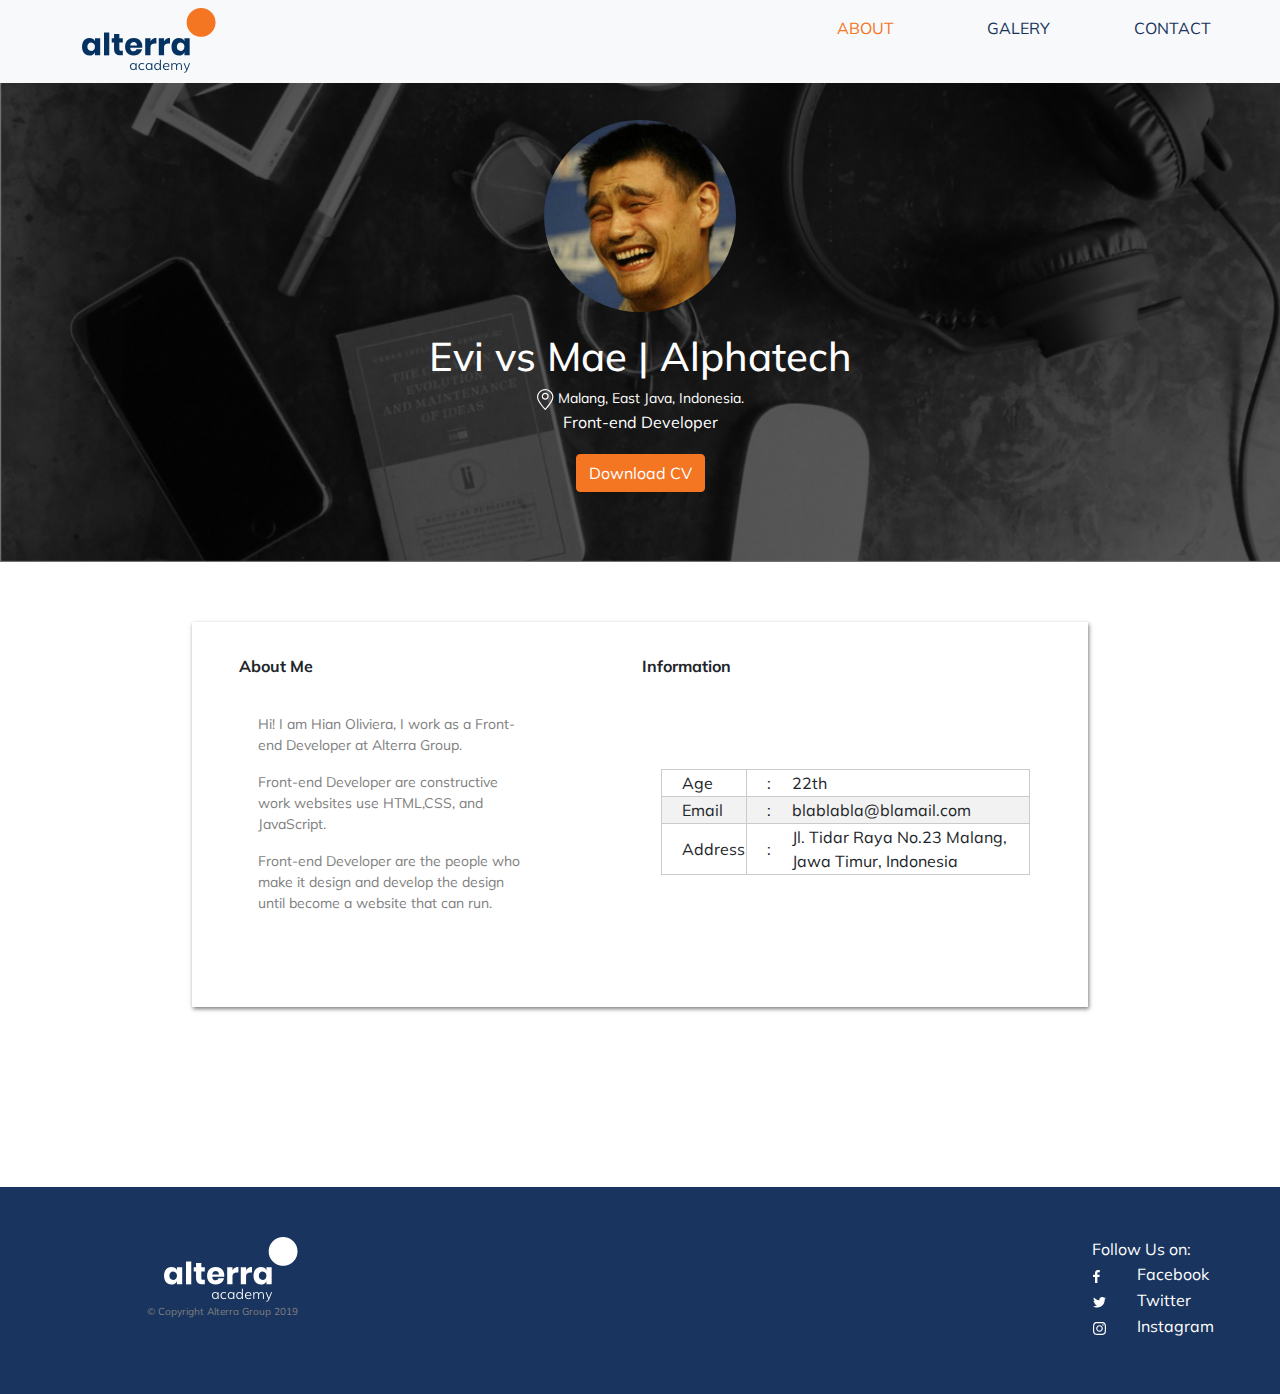
==== index.html @ eac1cc7e "initial commit" ====
<!DOCTYPE html>
<html>
    <head>
        <title>Front-end Project</title>
        <link href="assets/css/bootstrap.min.css" rel="stylesheet" type="text/css">
        <link href="assets/css/bootstrap.css" rel="stylesheet" type="text/css">
        <link href="assets/css/style.css" rel="stylesheet" type="text/css">
    </head>
    <body>
        <!-- Start of Navbar -->
        <header>
            <div class="row" style="background-color: #f8f9fa">
                <div class="col-md-3 col-sm-6">
                    <nav class="navbar navbar-expand-lg navbar-light bg-light">
                        <img src="assets/logo/logo-alterra-academy.png">
                    </nav>
                </div>
                <div class="col-md-9 col-sm-6">
                    <nav class="navbar navbar-expand-lg navbar-light bg-light">
                        <ul class="navbar-nav row" style="width: 100%; justify-content: flex-end;">
                            <li class="nav-item active col-lg-2">
                            <a class="nav-link" href="#" style="color: #F47522;">ABOUT <span class="sr-only">(current)</span></a>
                            </li>
                            <li class="nav-item col-lg-2">
                            <a class="nav-link" href="galery.html" style="color: #19345E;">GALERY</a>
                            </li>
                            <li class="nav-item col-lg-2">
                            <a class="nav-link" href="contact.html" style="color: #19345E;">CONTACT</a>
                            </li>
                        </ul>
                    </nav>
                </div>
            </div>
        </header>
        <!-- End of Navbar -->

        <!-- Start of Banner -->
        <section>
            <div id="front-banner">
                <div class="banner-element"><img src="assets/img/profile.png" alt="" id="profile-img"></div>
                <div class="banner-element"><h1><span class="wow2">Evi</span> vs <span class="wow">Mae</span> | Alphatech</h1></div>
                <div class="banner-element" id="location"><span><img src="assets/ico/ico-location.png">   </span><span>   Malang, East Java, Indonesia.</span></div>
                <div class="banner-element">Front-end Developer</div>
                <div class="banner-element"><button type="button" class="btn btn-danger">Download CV</button></div>
            </div>
        </section>
        <!-- End of Banner -->

        <section>
            <div class="content-wrapper">
                <table>
                    <tr>
                        <th>About Me</th>
                        <th id="space-in-table"></th>
                        <th>Information</th>
                    </tr>
                    <tr>
                        <td id="about-me-text">
                            <p>Hi! I am Hian Oliviera, I work as a Front-end Developer at Alterra Group.</p>
                            <p>Front-end Developer are constructive work websites use HTML,CSS, and JavaScript.</p>
                            <p>Front-end Developer are the people who make it design and develop the design until become a website that can run.</p>
                        </td>
                        <td></td>
                        <td>
                            <table class="info">
                                <tr>
                                    <td>Age</td>
                                    <td class="middle-dotes">:</td>
                                    <td class="end-dotes">22th</td>
                                </tr>
                                <tr>
                                    <td>Email</td>
                                    <td class="middle-dotes">:</td>
                                    <td class="end-dotes">blablabla@blamail.com</td>
                                </tr>
                                <tr>
                                    <td>Address</td>
                                    <td class="middle-dotes">:</td>
                                    <td class="end-dotes">Jl. Tidar Raya No.23 Malang, Jawa Timur, Indonesia</td>
                                </tr>
                            </table>
                        </td>
                    </tr>
                </table>
            </div>
        </section>

        <!-- Start of Footer -->
        <footer>
            <div class="row">
                <div class="col-md-3 col-sm">
                    <div>
                        <img src="assets/logo/logo-alterra-academy-plain.png" class="logo-footer">
                    </div>
                    <div>
                        <p class="copyright"> © Copyright Alterra Group 2019</p>
                    </div>
                </div>
                <div class="col-md-2 col-sm">
                    <div class="socmed">Follow Us on:</div>
                    <div>
                        <table>
                            <tr>
                                <td><img src="assets/ico/ico-facebook.png"></td>
                                <td>Facebook</td>
                            </tr>
                            <tr>
                                <td><img src="assets/ico/ico-twitter.png"></td>
                                <td>Twitter</td>
                            </tr>
                            <tr>
                                <td><img src="assets/ico/ico-instagram.png"></td>
                                <td>Instagram</td>
                            </tr>
                        </table>
                    </div>
                </div>
            </div>
        </footer>
        <!-- End of Footer -->

    </body>
</html>
---- assets/css/style.css ----
@import url('https://fonts.googleapis.com/css?family=Muli:300,400,600,700,800,900');

body {
    font-family: 'Muli', sans-serif;
}
/* Navbar start here */
header {
    position: fixed;
    width: 100%;
    top: 0;
    z-index: 100;
}

header img {
    display: block;
    margin-left: auto;
    margin-right: auto;
}

header a {
    text-align: center;
    color: #19345E;
}

header .row nav a.nav-link {
    color: #F47522;
}

header li {
    width: 10%;
}
/* Navbar end here */

/* Banner start here */
#front-banner {
    background-image: url("../img/img-header.png");
    width: 100%;
    background-repeat: no-repeat;
    padding-top: 50px;
    padding-bottom: 50px;
    background-size: cover;
    margin-bottom: 60px;
    padding-top: 100px;
}

section .banner-element {
    color: white;
    text-align: center;
}

section #location {
    font-size: 14px;
}

section .banner-element #profile-img {
    border-radius: 50%;
    width: 15%;
    margin: 20px;
}

.banner-element .btn.btn-danger {
    margin: 20px;
}
/* Banner end here */

/* Content home start here */
.content-wrapper {
    width: 70%;
    margin-right: auto;
    margin-left: auto;
    margin-top: 20px;
    margin-bottom: 180px;
    box-shadow: 1px 2px 4px rgba(0, 0, 0, .5);
    padding: 31px 57px 76px 46px;
}

.content-wrapper p {
    font-family: 'Muli', sans-serif;
    font-size: 14px;
}

.content-wrapper table #space-in-table {
    width: 15%;
}

.content-wrapper table td {
    padding-left: 20px;
}

.content-wrapper table th {
    padding-bottom: 35px;
}

.content-wrapper table .info td {
    border-style: solid;
    border-width: 1px;
    border-color: #CBCBCB;
}

.content-wrapper table td.middle-dotes {
    border-right-style: none;
}

.content-wrapper table td.end-dotes {
    border-left-style: none;
}

.content-wrapper table .info tr:nth-child(even) {
    background-color: #f2f2f2;
}
/* Content home end here */

/* Content galery start here */
.horrizontal-line {
    margin-top: 130px;
    width: 70%;
    height: 40px;
    margin-right: auto;
    margin-left: auto;
}

.wrapper-galery {
    width: 70%;
    margin-right: auto;
    margin-left: auto;
    /* border: 5px solid grey; */
    /* height: 1000px; */
    margin-top: 50px;
    margin-bottom: 100px;
}

.galery-photo {
    width: 305px; 
    height: 305px;
    display: block;
    margin-right: auto;
    margin-left: auto;
    /* padding: 20px 0 38px 0; */
    margin-bottom: 38px;
    max-width: 100%;
    border-radius: 30px;
}

/* .galery-photo1 {
    background-image: url("../img/exp-gallery/jake-allison-1322894-unsplash.jpg") 50% 50% no-repeat;
    width: 250px;
    height: 250px;
} */

/* Content galery end here */

/* Footer end here */

/* Contact page start here */
footer {
    background-color: #19345E;
    height: 207px;
    color: white;
}

footer .row {
    justify-content: space-between;
}

footer .logo-footer {
    display: block;
    margin-left: auto;
    margin-right: 0;
    padding-top: 50px;
}

footer p.copyright {
    display: block;
    margin-left: auto;
    margin-right: 0;
    text-align: right;
    font-size: 10px;
}

footer .socmed {
    padding-top: 50px;
}

footer table td {
    padding-right: 30px;
}
/* Footer end here */


body {
    margin: 0 auto;
}

button {
    color: white;
    background-color: orangered;
}

.universe { 
    display: table;
    width: 100%;
    height: 100vh;
}

.left, .right {
    display: table-cell;
    vertical-align: middle;
    width: 50%;
}

.left {
    background-image: linear-gradient(
        rgba(25, 52, 94, 0.6), 
        rgba(25, 52, 94, 0.6)), url("../img/side-view.jpg");
    text-align: center;
    background-size: 800px 1100px;
    background-repeat: no-repeat;
    background-size: cover;
}

.right {
    padding: 30px 100px;
    font-family: 'Muli', sans-serif;
}

p {
    color: grey;
    font-size: 12px;
}

h5 {
    color: #19345E;
    margin: 20px 10px 10px 0;
    font-size: 28px;
}

.contact-button {
    background-color: orangered;
    margin-top: 20px;
    color: white;
    border-radius: 5px;
}

form { 
    margin-top: 24px;
    font-size: 14px;
    padding: 5px;
}

/* Contact page end here */
/* 
.wow {
    display: none;
}

.wow:after {
    content: 'whatever it is you want to add';
  } */


.btn-danger {
    color: #fff;
    background-color: #F47522;
    border-color: #F47522;
}

.btn-danger:hover {
    color: #F47522;
    background-color: transparent;
    border-color: #F47522;
}

/* Cobacoba */
.wow {
    color: white;
    animation-name: movingName;
    animation-duration: 4s;
    animation-iteration-count: infinite;
}
@keyframes movingName {
  0%   {color:white; left:0px; top:0px;}
  25%  {color:blue; left:0; top:500px;}
  50%  {color:white; left:0; top:0;}
  75%  {color:green; left:0px; top:500;}
  100% {color:white; left:0px; top:0px;}
}

.wow2 {
    color: white;
    animation-name: movingName2;
    animation-duration: 4s;
    animation-iteration-count: infinite;
  }
@keyframes movingName2 {
  0%   {color:yellow; left:0px; top:0px;}
  25%  {color:white; left:0; top:500px;}
  50%  {color:red; left:0; top:0;}
  75%  {color:white; left:0px; top:500;}
  100% {color:orangered; left:0px; top:0px;}
}

form label {
    margin-top: 30px;
}
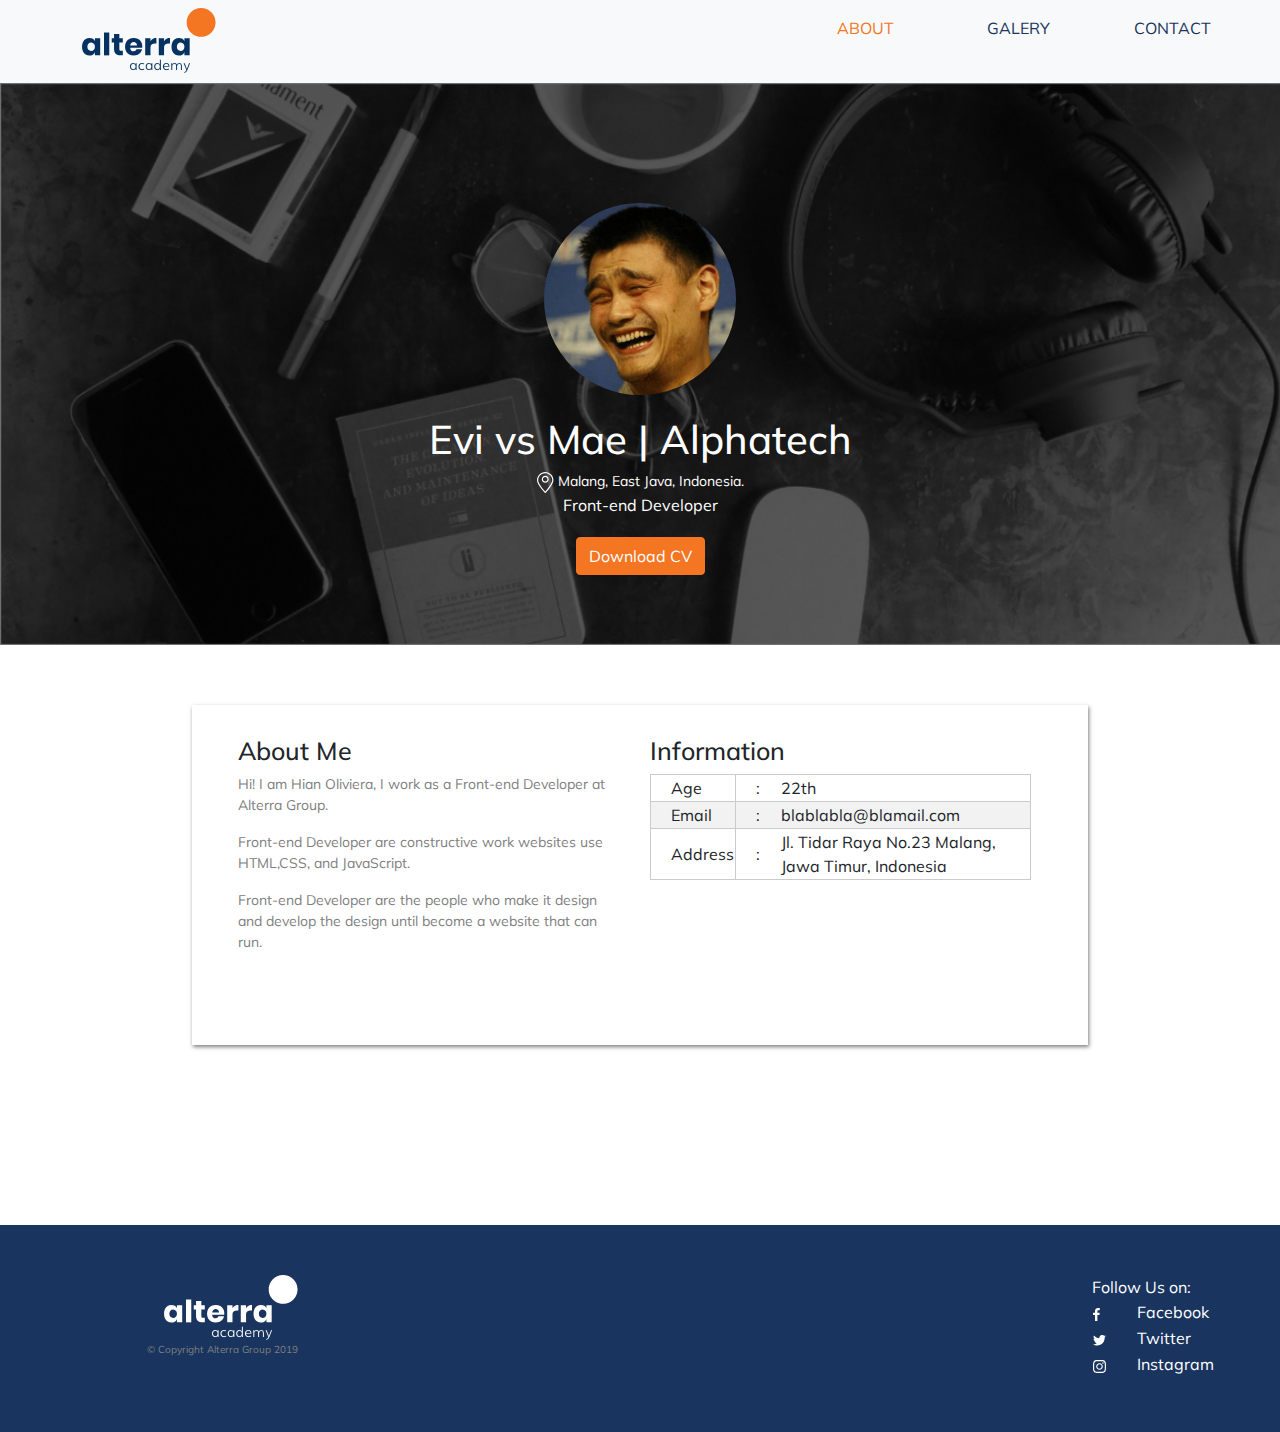
==== commit 91119476: "Tidier scripts" ====
--- a/index.html
+++ b/index.html
@@ -8,7 +8,32 @@
     </head>
     <body>
         <!-- Start of Navbar -->
-        <header>
+        <header class="header1">
+            <div class="row" style="background-color: #f8f9fa">
+                <div class="col-md-3 col-sm-6">
+                    <nav class="navbar navbar-expand-lg navbar-light bg-light">
+                        <img src="assets/logo/logo-alterra-academy.png">
+                    </nav>
+                </div>
+                <div class="col-md-9 col-sm-6">
+                    <nav class="navbar navbar-expand-lg navbar-light bg-light">
+                        <ul class="navbar-nav row" style="width: 100%; justify-content: flex-end;">
+                            <li class="nav-item active col-lg-2">
+                            <a class="nav-link" href="#" style="color: #F47522;">ABOUT <span class="sr-only">(current)</span></a>
+                            </li>
+                            <li class="nav-item col-lg-2">
+                            <a class="nav-link" href="galery.html" style="color: #19345E;">GALERY</a>
+                            </li>
+                            <li class="nav-item col-lg-2">
+                            <a class="nav-link" href="contact.html" style="color: #19345E;">CONTACT</a>
+                            </li>
+                        </ul>
+                    </nav>
+                </div>
+            </div>
+        </header>
+        <!-- Header 2 to make content not hidden under navbar -->
+        <header class="header2">
             <div class="row" style="background-color: #f8f9fa">
                 <div class="col-md-3 col-sm-6">
                     <nav class="navbar navbar-expand-lg navbar-light bg-light">
@@ -48,40 +73,34 @@
 
         <section>
             <div class="content-wrapper">
-                <table>
-                    <tr>
-                        <th>About Me</th>
-                        <th id="space-in-table"></th>
-                        <th>Information</th>
-                    </tr>
-                    <tr>
-                        <td id="about-me-text">
-                            <p>Hi! I am Hian Oliviera, I work as a Front-end Developer at Alterra Group.</p>
-                            <p>Front-end Developer are constructive work websites use HTML,CSS, and JavaScript.</p>
-                            <p>Front-end Developer are the people who make it design and develop the design until become a website that can run.</p>
-                        </td>
-                        <td></td>
-                        <td>
-                            <table class="info">
-                                <tr>
-                                    <td>Age</td>
-                                    <td class="middle-dotes">:</td>
-                                    <td class="end-dotes">22th</td>
-                                </tr>
-                                <tr>
-                                    <td>Email</td>
-                                    <td class="middle-dotes">:</td>
-                                    <td class="end-dotes">blablabla@blamail.com</td>
-                                </tr>
-                                <tr>
-                                    <td>Address</td>
-                                    <td class="middle-dotes">:</td>
-                                    <td class="end-dotes">Jl. Tidar Raya No.23 Malang, Jawa Timur, Indonesia</td>
-                                </tr>
-                            </table>
-                        </td>
-                    </tr>
-                </table>
+                <div class="row">
+                    <div class="col-md-6">
+                        <h1>About Me</h1>
+                        <p>Hi! I am Hian Oliviera, I work as a Front-end Developer at Alterra Group.</p>
+                        <p>Front-end Developer are constructive work websites use HTML,CSS, and JavaScript.</p>
+                        <p>Front-end Developer are the people who make it design and develop the design until become a website that can run.</p>
+                    </div>
+                    <div class="col-md-6">
+                        <h1>Information</h1>
+                        <table class="info">
+                            <tr>
+                                <td>Age</td>
+                                <td class="middle-dotes">:</td>
+                                <td class="end-dotes">22th</td>
+                            </tr>
+                            <tr>
+                                <td>Email</td>
+                                <td class="middle-dotes">:</td>
+                                <td class="end-dotes">blablabla@blamail.com</td>
+                            </tr>
+                            <tr>
+                                <td>Address</td>
+                                <td class="middle-dotes">:</td>
+                                <td class="end-dotes">Jl. Tidar Raya No.23 Malang, Jawa Timur, Indonesia</td>
+                            </tr>
+                        </table>
+                    </div>
+                </div>
             </div>
         </section>
 
--- a/assets/css/style.css
+++ b/assets/css/style.css
@@ -2,13 +2,22 @@
 
 body {
     font-family: 'Muli', sans-serif;
-}
+    overflow-x: hidden;
+    width: 100%;
+}
+
 /* Navbar start here */
-header {
+.header1 {
     position: fixed;
     width: 100%;
     top: 0;
     z-index: 100;
+}
+
+.header2 {
+    width: 100%;
+    top: 0;
+    z-index: 99;
 }
 
 header img {
@@ -79,6 +88,11 @@
     font-size: 14px;
 }
 
+.content-wrapper h1 {
+    font-family: 'Muli', sans-serif;
+    font-size: 25px;
+}
+
 .content-wrapper table #space-in-table {
     width: 15%;
 }
@@ -91,7 +105,11 @@
     padding-bottom: 35px;
 }
 
-.content-wrapper table .info td {
+.content-wrapper .row table .info tr:nth-child(even) {
+    background-color: #f2f2f2;
+}
+
+.content-wrapper table td {
     border-style: solid;
     border-width: 1px;
     border-color: #CBCBCB;
@@ -100,12 +118,10 @@
 .content-wrapper table td.middle-dotes {
     border-right-style: none;
 }
-
 .content-wrapper table td.end-dotes {
     border-left-style: none;
 }
-
-.content-wrapper table .info tr:nth-child(even) {
+.content-wrapper table tr:nth-child(even) {
     background-color: #f2f2f2;
 }
 /* Content home end here */
@@ -123,8 +139,6 @@
     width: 70%;
     margin-right: auto;
     margin-left: auto;
-    /* border: 5px solid grey; */
-    /* height: 1000px; */
     margin-top: 50px;
     margin-bottom: 100px;
 }
@@ -135,23 +149,14 @@
     display: block;
     margin-right: auto;
     margin-left: auto;
-    /* padding: 20px 0 38px 0; */
     margin-bottom: 38px;
     max-width: 100%;
     border-radius: 30px;
 }
 
-/* .galery-photo1 {
-    background-image: url("../img/exp-gallery/jake-allison-1322894-unsplash.jpg") 50% 50% no-repeat;
-    width: 250px;
-    height: 250px;
-} */
-
 /* Content galery end here */
 
-/* Footer end here */
-
-/* Contact page start here */
+/* Footer start here */
 footer {
     background-color: #19345E;
     height: 207px;
@@ -186,7 +191,7 @@
 }
 /* Footer end here */
 
-
+/* Contact page start here */
 body {
     margin: 0 auto;
 }
@@ -194,18 +199,6 @@
 button {
     color: white;
     background-color: orangered;
-}
-
-.universe { 
-    display: table;
-    width: 100%;
-    height: 100vh;
-}
-
-.left, .right {
-    display: table-cell;
-    vertical-align: middle;
-    width: 50%;
 }
 
 .left {
@@ -213,7 +206,8 @@
         rgba(25, 52, 94, 0.6), 
         rgba(25, 52, 94, 0.6)), url("../img/side-view.jpg");
     text-align: center;
-    background-size: 800px 1100px;
+    display: flex;
+    align-items: center;
     background-repeat: no-repeat;
     background-size: cover;
 }
@@ -221,6 +215,11 @@
 .right {
     padding: 30px 100px;
     font-family: 'Muli', sans-serif;
+}
+
+#alterra-at-contact {
+    display: table;
+    margin: 0 auto;
 }
 
 p {
@@ -235,10 +234,14 @@
 }
 
 .contact-button {
-    background-color: orangered;
+    background-color: #F47522;
     margin-top: 20px;
     color: white;
     border-radius: 5px;
+}
+
+button#submit.submit-button :hover {
+    background-color: yellow !important;
 }
 
 form { 
@@ -247,17 +250,6 @@
     padding: 5px;
 }
 
-/* Contact page end here */
-/* 
-.wow {
-    display: none;
-}
-
-.wow:after {
-    content: 'whatever it is you want to add';
-  } */
-
-
 .btn-danger {
     color: #fff;
     background-color: #F47522;
@@ -269,6 +261,17 @@
     background-color: transparent;
     border-color: #F47522;
 }
+
+button#submit.form-control.contact-button:hover {
+    background-color: transparent;
+    color: black;
+}
+
+form label {
+    margin-top: 30px;
+}
+/* Contact page end here */
+
 
 /* Cobacoba */
 .wow {
@@ -299,6 +302,3 @@
   100% {color:orangered; left:0px; top:0px;}
 }
 
-form label {
-    margin-top: 30px;
-}